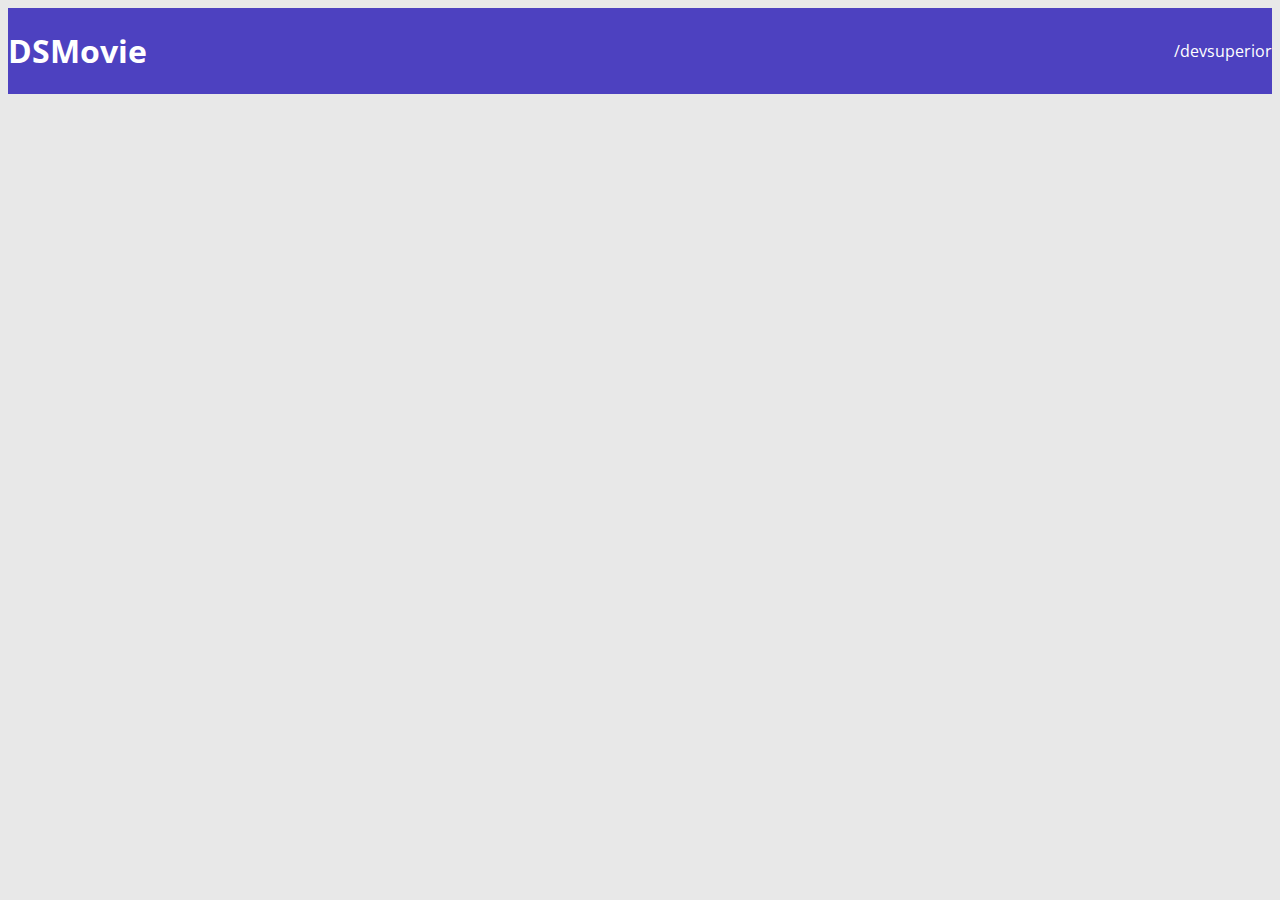
==== index.html @ a0acb222 "Barra superior PARTE 1" ====
<!DOCTYPE html>
<html lang="pt-br">
  <head>
    <meta charset="UTF-8" />
    <meta http-equiv="X-UA-Compatible" content="IE=edge" />
    <meta name="viewport" content="width=device-width, initial-scale=1.0" />
    <title>DSMovie</title>
    <link
      href="https://cdn.jsdelivr.net/npm/bootstrap@5.1.3/dist/css/bootstrap.min.css"
      rel="stylesheet"
      integrity="sha384-1BmE4kWBq78iYhFldvKuhfTAU6auU8tT94WrHftjDbrCEXSU1oBoqyl2QvZ6jIW3"
      crossorigin="anonymous"
    />
    <link rel="stylesheet" href="css/styles.css" />
  </head>
  <body>
    <header>
      <nav class="container">
        <h1>DSMovie</h1>
        <a href="https://github.com/devsuperior">/devsuperior</a>
      </nav>
    </header>
  </body>
</html>
---- css/styles.css ----
@import url('https://fonts.googleapis.com/css2?family=Open+Sans:wght@300;400;700&display=swap');

* {
  box-sizing: border-box;
  font-family: 'Open Sans', sans-serif;
}
html,
body {
  background-color: #e8e8e8;
}
header {
  background-color: #4d41c0;
  color: #fff;
}

nav {
  display: flex;
  align-items: center;
  justify-content: space-between;
}

a,
a:hover {
  text-decoration: none;
  color: unset;
}
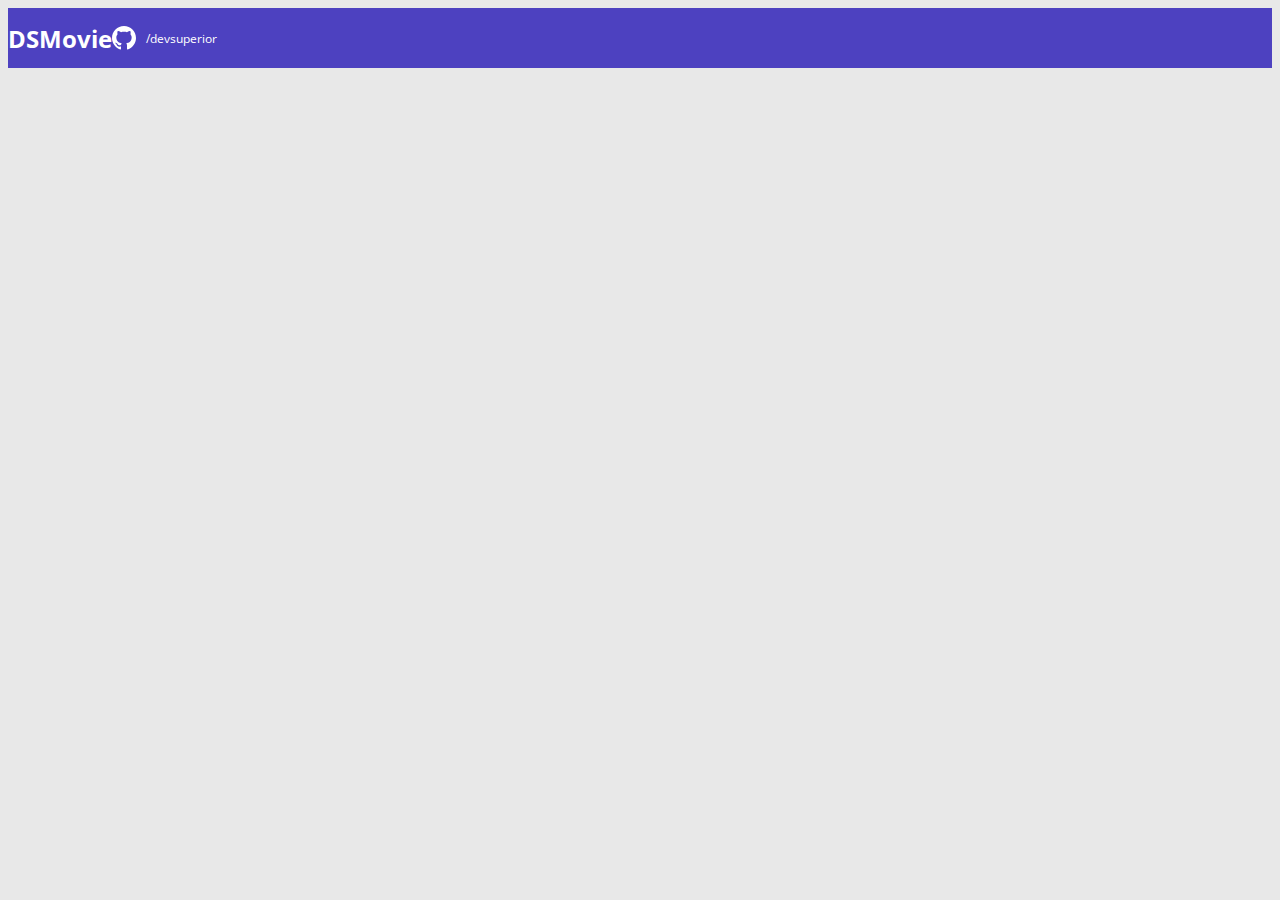
==== commit 0032eea4: "Barra superior PARTE 2" ====
--- a/index.html
+++ b/index.html
@@ -17,7 +17,10 @@
     <header>
       <nav class="container">
         <h1>DSMovie</h1>
-        <a href="https://github.com/devsuperior">/devsuperior</a>
+        <div class="dsmovie-contatct-container">
+          <img src="img/github.svg" alt="GitHub" />
+          <a href="https://github.com/devsuperior">/devsuperior</a>
+        </div>
       </nav>
     </header>
   </body>
--- a/css/styles.css
+++ b/css/styles.css
@@ -1,16 +1,34 @@
 @import url('https://fonts.googleapis.com/css2?family=Open+Sans:wght@300;400;700&display=swap');
 
+:root {
+  --bg-gray: #e8e8e8;
+  --color-primary: #4d41c0;
+  --white: #fff;
+}
 * {
   box-sizing: border-box;
   font-family: 'Open Sans', sans-serif;
 }
+
+h1,
+h2,
+h3,
+h4,
+h5,
+h6 {
+  margin: 0;
+}
+
 html,
 body {
-  background-color: #e8e8e8;
+  background-color: var(--bg-gray);
 }
 header {
-  background-color: #4d41c0;
-  color: #fff;
+  background-color: var(--color-primary);
+  color: var(--white);
+  height: 60px;
+  display: flex;
+  align-items: center;
 }
 
 nav {
@@ -19,8 +37,27 @@
   justify-content: space-between;
 }
 
+nav h1 {
+  font-size: 24px;
+  font-weight: 700;
+}
+
+nav a {
+  font-size: 12px;
+  font-weight: 400;
+}
+
 a,
 a:hover {
   text-decoration: none;
   color: unset;
 }
+
+.dsmovie-contatct-container {
+  display: flex;
+  align-items: center;
+}
+
+.dsmovie-contatct-container img {
+  margin-right: 10px;
+}
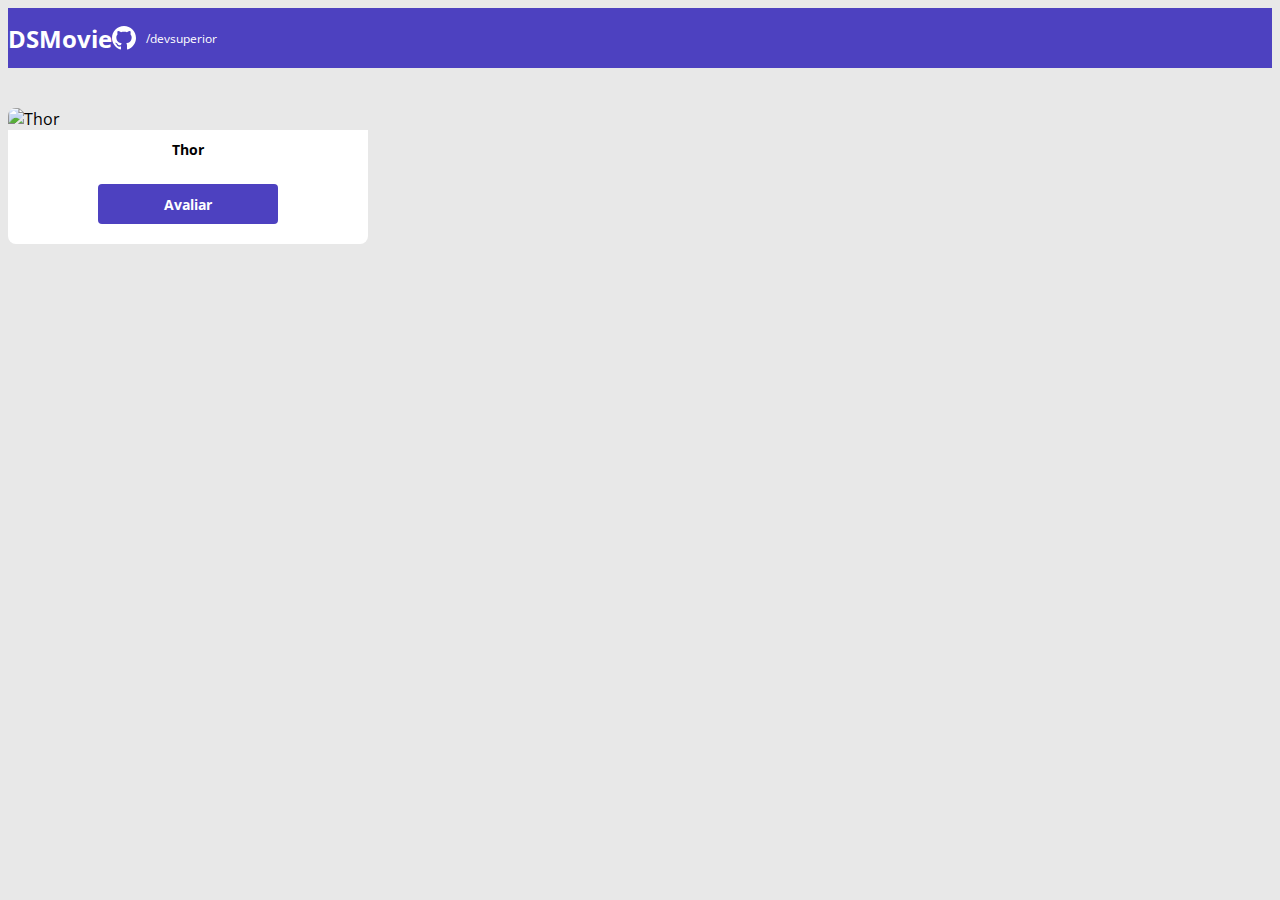
==== commit 857baf10: "Card de filme" ====
--- a/index.html
+++ b/index.html
@@ -23,5 +23,20 @@
         </div>
       </nav>
     </header>
+
+    <main>
+      <section id="dsmovie-card-list" class="container">
+        <div class="dsmovie-card">
+          <img
+            src="https://www.themoviedb.org/t/p/w220_and_h330_face/jWnbuXuzMIl3FDIs0qY9ZdDPxCl.jpg"
+            alt="Thor"
+          />
+          <div class="dsmovie-card-description">
+            <h3>Thor</h3>
+            <a class="dsmovie-btn" href="form.html">Avaliar</a>
+          </div>
+        </div>
+      </section>
+    </main>
   </body>
 </html>
--- a/css/styles.css
+++ b/css/styles.css
@@ -2,6 +2,7 @@
 
 :root {
   --bg-gray: #e8e8e8;
+  --text-gray: #4a4a4a;
   --color-primary: #4d41c0;
   --white: #fff;
 }
@@ -61,3 +62,42 @@
 .dsmovie-contatct-container img {
   margin-right: 10px;
 }
+
+#dsmovie-card-list {
+  padding: 40px 0;
+}
+.dsmovie-card {
+  width: 360px;
+}
+.dsmovie-card img {
+  width: 100%;
+  border-radius: 8px 8px 0 0;
+}
+.dsmovie-card-description {
+  background-color: var(--white);
+  padding: 10px 0 20px 0;
+  display: flex;
+  flex-direction: column;
+  align-items: center;
+  border-radius: 0 0 8px 8px;
+}
+
+.dsmovie-card-description h3 {
+  font-size: 14px;
+  font-weight: 700;
+  margin-bottom: 25px;
+}
+
+.dsmovie-btn,
+.dsmovie-btn:hover {
+  width: 180px;
+  height: 40px;
+  background-color: var(--color-primary);
+  color: var(--white);
+  font-size: 14px;
+  font-weight: 700;
+  display: flex;
+  align-items: center;
+  justify-content: center;
+  border-radius: 4px;
+}
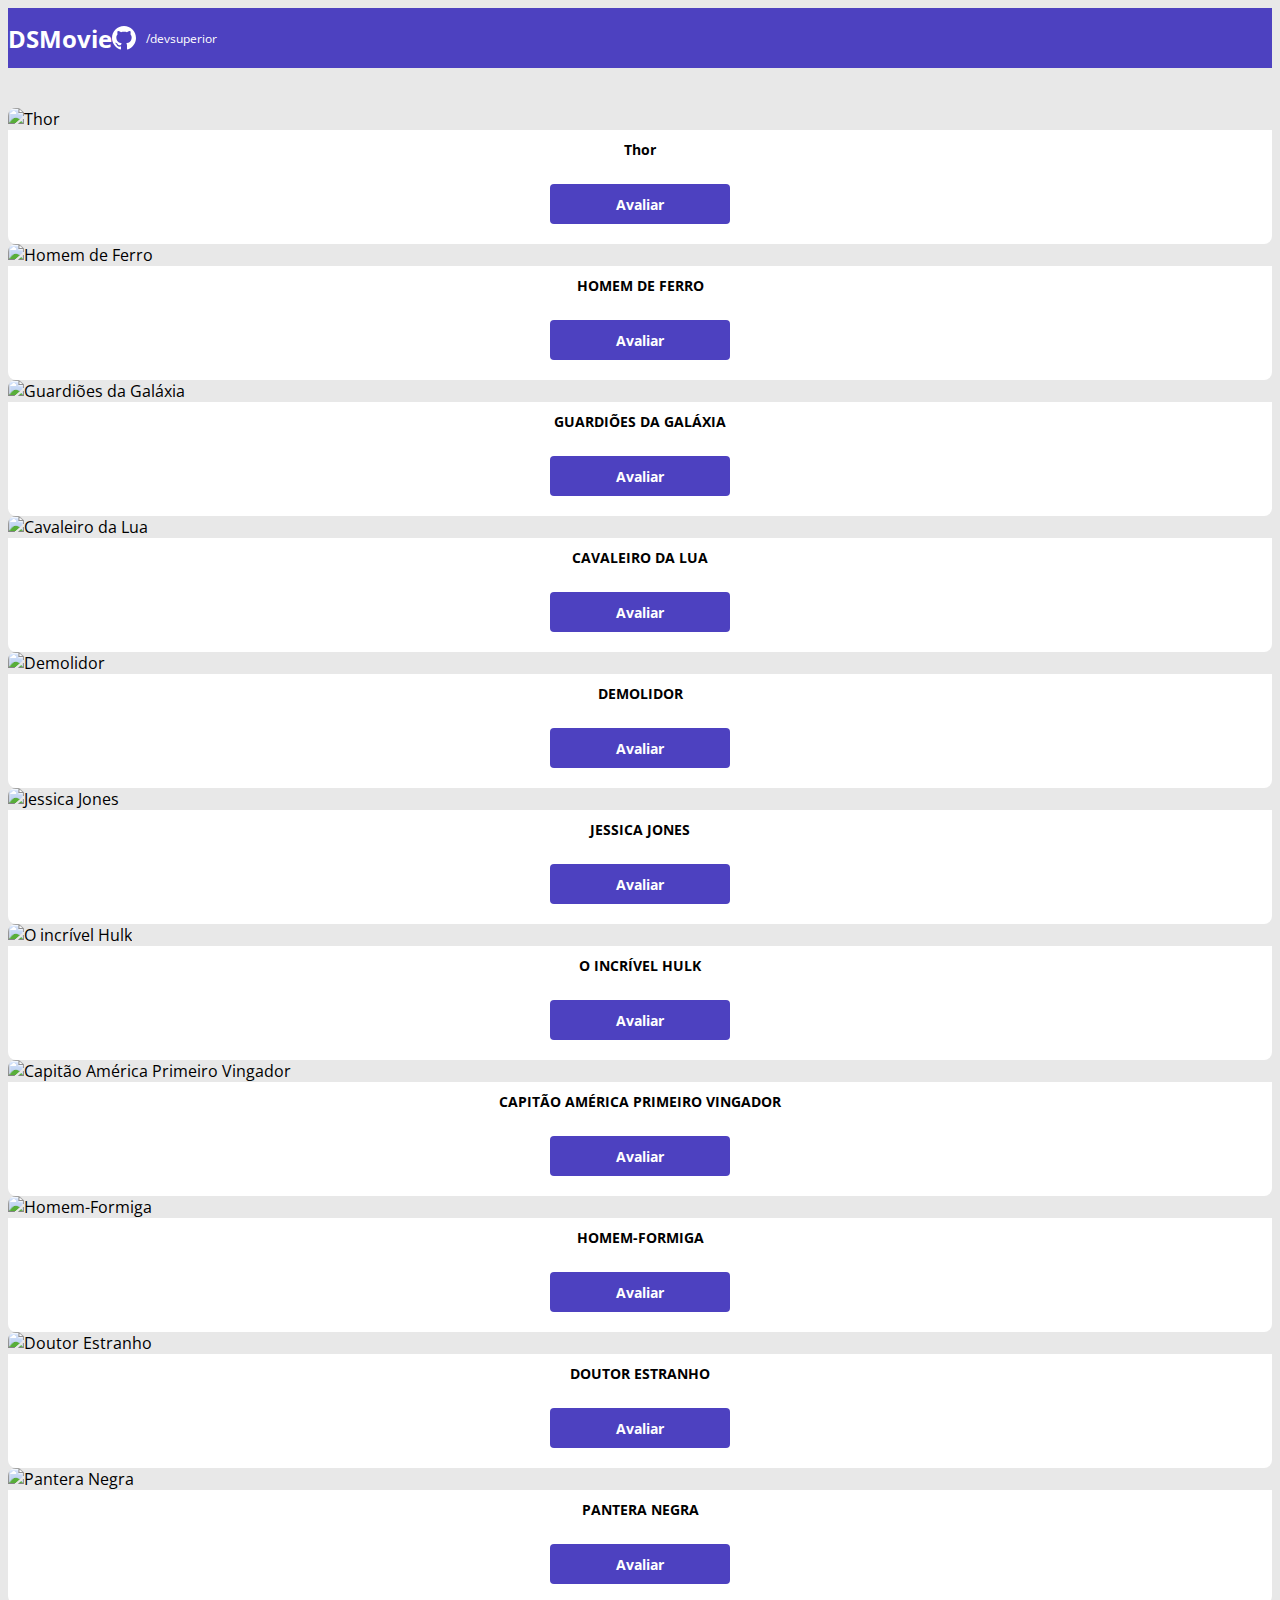
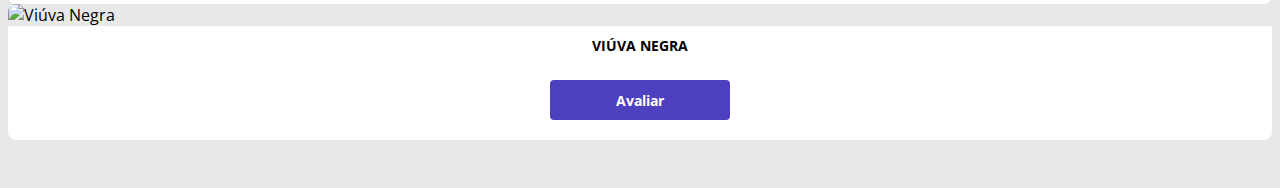
==== commit ad23fae5: "Listagem de cards" ====
--- a/index.html
+++ b/index.html
@@ -26,14 +26,150 @@
 
     <main>
       <section id="dsmovie-card-list" class="container">
-        <div class="dsmovie-card">
-          <img
-            src="https://www.themoviedb.org/t/p/w220_and_h330_face/jWnbuXuzMIl3FDIs0qY9ZdDPxCl.jpg"
-            alt="Thor"
-          />
-          <div class="dsmovie-card-description">
-            <h3>Thor</h3>
-            <a class="dsmovie-btn" href="form.html">Avaliar</a>
+        <div class="row">
+          <div class="col-sm-6 col-lg-4 col-xl-3 mb-3">
+            <div class="dsmovie-card">
+              <img
+                src="https://www.themoviedb.org/t/p/w220_and_h330_face/jWnbuXuzMIl3FDIs0qY9ZdDPxCl.jpg"
+                alt="Thor"
+              />
+              <div class="dsmovie-card-description">
+                <h3>Thor</h3>
+                <a class="dsmovie-btn" href="form.html">Avaliar</a>
+              </div>
+            </div>
+          </div>
+          <div class="col-sm-6 col-lg-4 col-xl-3 mb-3">
+            <div class="dsmovie-card">
+              <img
+                src="https://www.themoviedb.org/t/p/w220_and_h330_face/zXVULhR2af58DyU3MUIkMFVdkPq.jpg"
+                alt="Homem de Ferro"
+              />
+              <div class="dsmovie-card-description">
+                <h3>HOMEM DE FERRO</h3>
+                <a class="dsmovie-btn" href="form.html">Avaliar</a>
+              </div>
+            </div>
+          </div>
+          <div class="col-sm-6 col-lg-4 col-xl-3 mb-3">
+            <div class="dsmovie-card">
+              <img
+                src="https://www.themoviedb.org/t/p/w220_and_h330_face/sUGYYLTtE4k5T1DBki033J6qAwY.jpg"
+                alt="Guardiões da Galáxia"
+              />
+              <div class="dsmovie-card-description">
+                <h3>GUARDIÕES DA GALÁXIA</h3>
+                <a class="dsmovie-btn" href="form.html">Avaliar</a>
+              </div>
+            </div>
+          </div>
+          <div class="col-sm-6 col-lg-4 col-xl-3 mb-3">
+            <div class="dsmovie-card">
+              <img
+                src="https://www.themoviedb.org/t/p/w220_and_h330_face/tkc7AVyUoG9VEeDvukN0TVqa24C.jpg"
+                alt="Cavaleiro da Lua"
+              />
+              <div class="dsmovie-card-description">
+                <h3>CAVALEIRO DA LUA</h3>
+                <a class="dsmovie-btn" href="form.html">Avaliar</a>
+              </div>
+            </div>
+          </div>
+          <div class="col-sm-6 col-lg-4 col-xl-3 mb-3">
+            <div class="dsmovie-card">
+              <img
+                src="https://www.themoviedb.org/t/p/w220_and_h330_face/tt37OtTjsrCokPnHx0gqamOYhPo.jpg"
+                alt="Demolidor"
+              />
+              <div class="dsmovie-card-description">
+                <h3>DEMOLIDOR</h3>
+                <a class="dsmovie-btn" href="form.html">Avaliar</a>
+              </div>
+            </div>
+          </div>
+          <div class="col-sm-6 col-lg-4 col-xl-3 mb-3">
+            <div class="dsmovie-card">
+              <img
+                src="https://www.themoviedb.org/t/p/w220_and_h330_face/h7pPScuwv81uXyQ6NwxCmM5AsrD.jpg"
+                alt="Jessica Jones"
+              />
+              <div class="dsmovie-card-description">
+                <h3>JESSICA JONES</h3>
+                <a class="dsmovie-btn" href="form.html">Avaliar</a>
+              </div>
+            </div>
+          </div>
+          <div class="col-sm-6 col-lg-4 col-xl-3 mb-3">
+            <div class="dsmovie-card">
+              <img
+                src="https://www.themoviedb.org/t/p/w220_and_h330_face/h2vB6OlhTA1jAazDXrr7PEgFPnV.jpg"
+                alt="O incrível Hulk"
+              />
+              <div class="dsmovie-card-description">
+                <h3>O INCRÍVEL HULK</h3>
+                <a class="dsmovie-btn" href="form.html">Avaliar</a>
+              </div>
+            </div>
+          </div>
+          <div class="col-sm-6 col-lg-4 col-xl-3 mb-3">
+            <div class="dsmovie-card">
+              <img
+                src="https://www.themoviedb.org/t/p/w220_and_h330_face/p5PRiprJJ7mP5wwNyarHZWgPInD.jpg"
+                alt="Capitão América Primeiro Vingador"
+              />
+              <div class="dsmovie-card-description">
+                <h3>CAPITÃO AMÉRICA PRIMEIRO VINGADOR</h3>
+                <a class="dsmovie-btn" href="form.html">Avaliar</a>
+              </div>
+            </div>
+          </div>
+          <div class="col-sm-6 col-lg-4 col-xl-3 mb-3">
+            <div class="dsmovie-card">
+              <img
+                src="https://www.themoviedb.org/t/p/w220_and_h330_face/yiLqv1gwBENjbqTAdPxW4LhX6aA.jpg"
+                alt="Homem-Formiga"
+              />
+              <div class="dsmovie-card-description">
+                <h3>HOMEM-FORMIGA</h3>
+                <a class="dsmovie-btn" href="form.html">Avaliar</a>
+              </div>
+            </div>
+          </div>
+          <div class="col-sm-6 col-lg-4 col-xl-3 mb-3">
+            <div class="dsmovie-card">
+              <img
+                src="https://www.themoviedb.org/t/p/w220_and_h330_face/oW4odCdgmYHgKt6AVOqUasrMVjC.jpg"
+                alt="Doutor Estranho"
+              />
+              <div class="dsmovie-card-description">
+                <h3>DOUTOR ESTRANHO</h3>
+                <a class="dsmovie-btn" href="form.html">Avaliar</a>
+              </div>
+            </div>
+          </div>
+          <div class="col-sm-6 col-lg-4 col-xl-3 mb-3">
+            <div class="dsmovie-card">
+              <img
+                src="https://www.themoviedb.org/t/p/w220_and_h330_face/tCcWM9jjFOKvHUzPSHtEm6iAE8m.jpg"
+                alt="Pantera Negra"
+              />
+              <div class="dsmovie-card-description">
+                <h3>PANTERA NEGRA</h3>
+                <a class="dsmovie-btn" href="form.html">Avaliar</a>
+              </div>
+            </div>
+          </div>
+          <div class="col-sm-6 col-lg-4 col-xl-3 mb-3">
+            <div class="dsmovie-card">
+              <img
+                src="https://www.themoviedb.org/t/p/original/38SVfXq1O45HKQ2RFUPvECz8Pse.jpg"
+                alt="Viúva Negra"
+              />
+              <div class="dsmovie-card-description">
+                <h3>VIÚVA NEGRA</h3>
+                <a class="dsmovie-btn" href="form.html">Avaliar</a>
+              </div>
+            </div>
           </div>
         </div>
       </section>
--- a/css/styles.css
+++ b/css/styles.css
@@ -67,7 +67,7 @@
   padding: 40px 0;
 }
 .dsmovie-card {
-  width: 360px;
+  width: 100%;
 }
 .dsmovie-card img {
   width: 100%;
@@ -75,17 +75,20 @@
 }
 .dsmovie-card-description {
   background-color: var(--white);
-  padding: 10px 0 20px 0;
+  padding: 10px 20px 20px 20px;
   display: flex;
   flex-direction: column;
   align-items: center;
+  justify-content: space-between;
   border-radius: 0 0 8px 8px;
+  max-height: 150px;
 }
 
 .dsmovie-card-description h3 {
   font-size: 14px;
   font-weight: 700;
   margin-bottom: 25px;
+  text-align: center;
 }
 
 .dsmovie-btn,
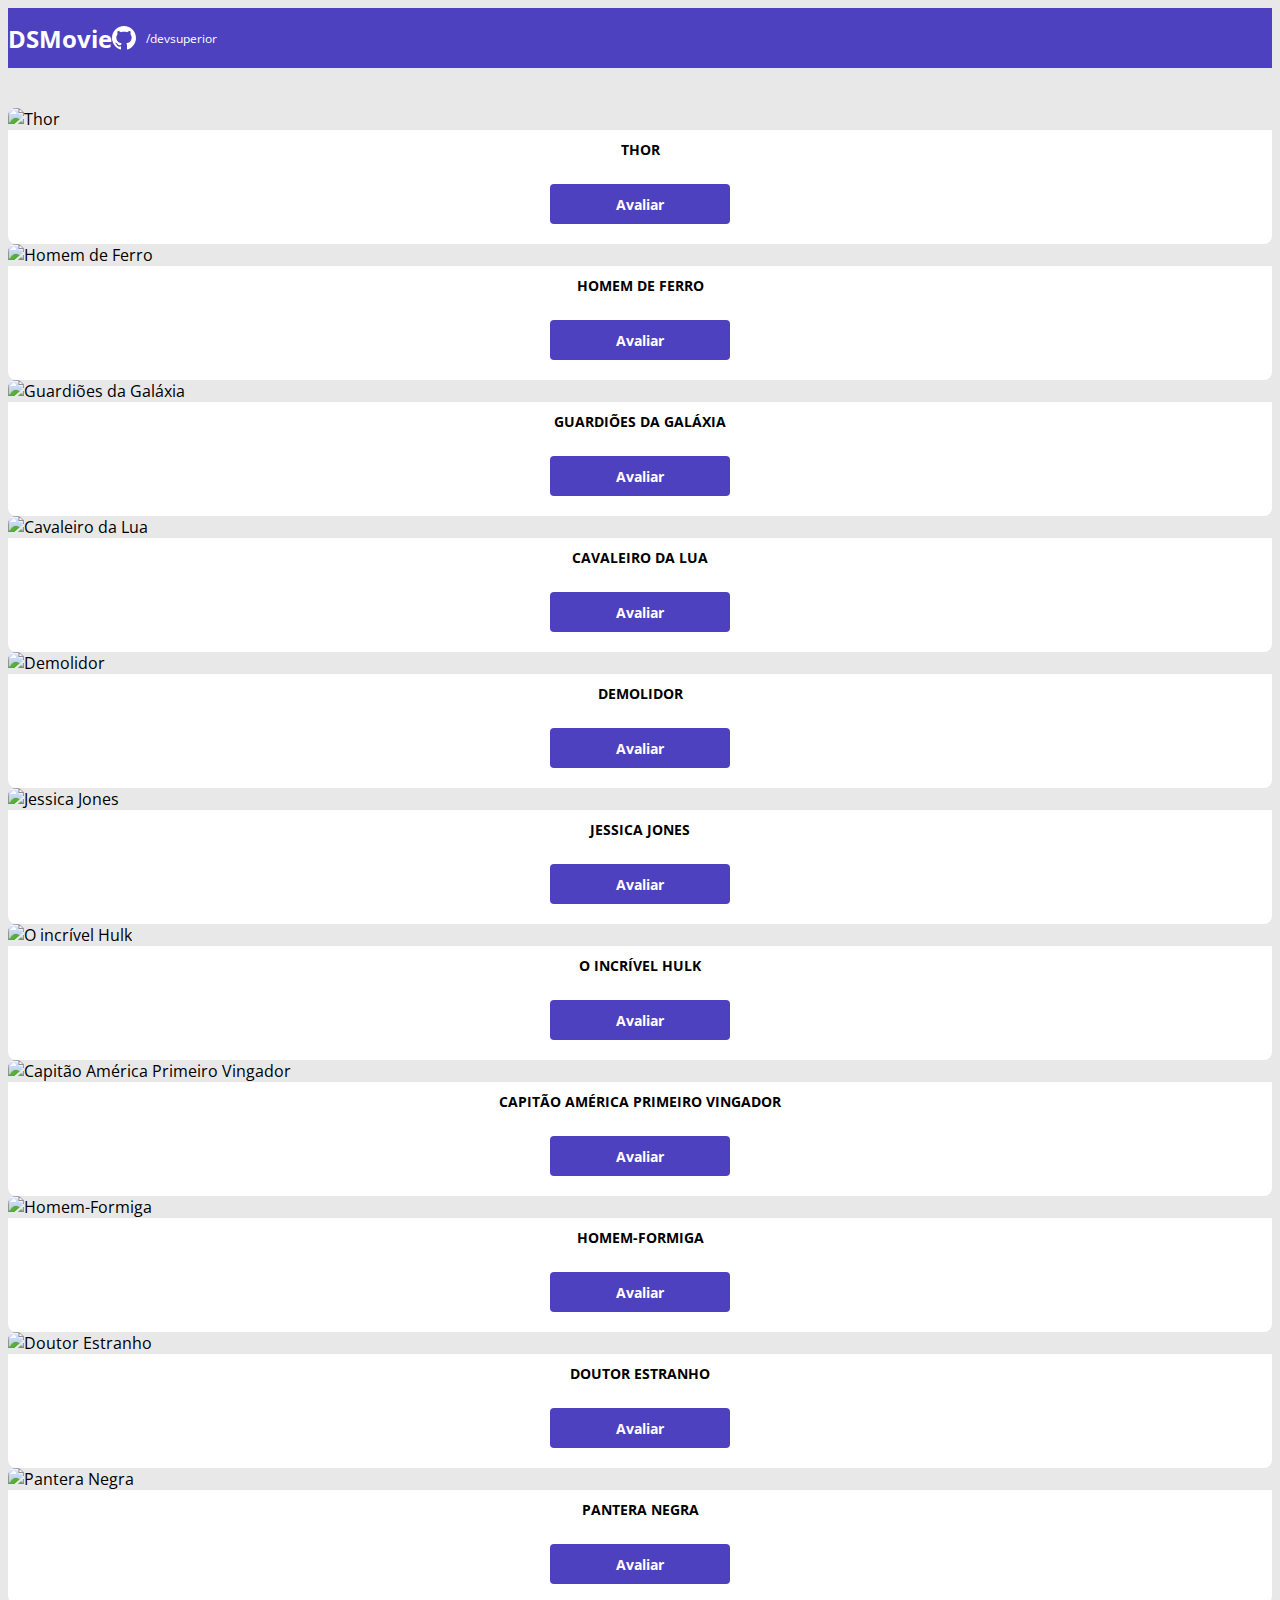
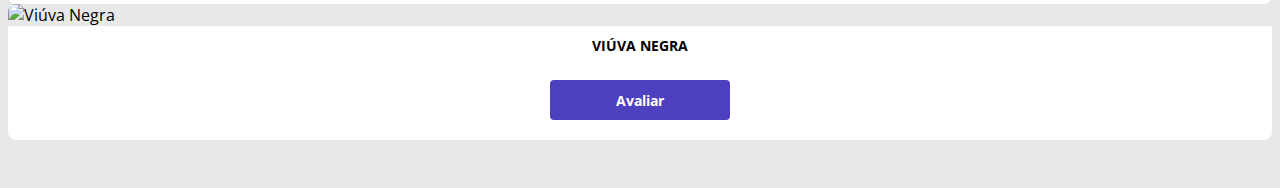
==== commit 628d0430: "Formulário PARTE 1" ====
--- a/index.html
+++ b/index.html
@@ -34,7 +34,7 @@
                 alt="Thor"
               />
               <div class="dsmovie-card-description">
-                <h3>Thor</h3>
+                <h3>THOR</h3>
                 <a class="dsmovie-btn" href="form.html">Avaliar</a>
               </div>
             </div>
--- a/css/styles.css
+++ b/css/styles.css
@@ -104,3 +104,8 @@
   justify-content: center;
   border-radius: 4px;
 }
+
+.dsmovie-form-container {
+  padding: 40px 0;
+  max-width: 480px;
+}
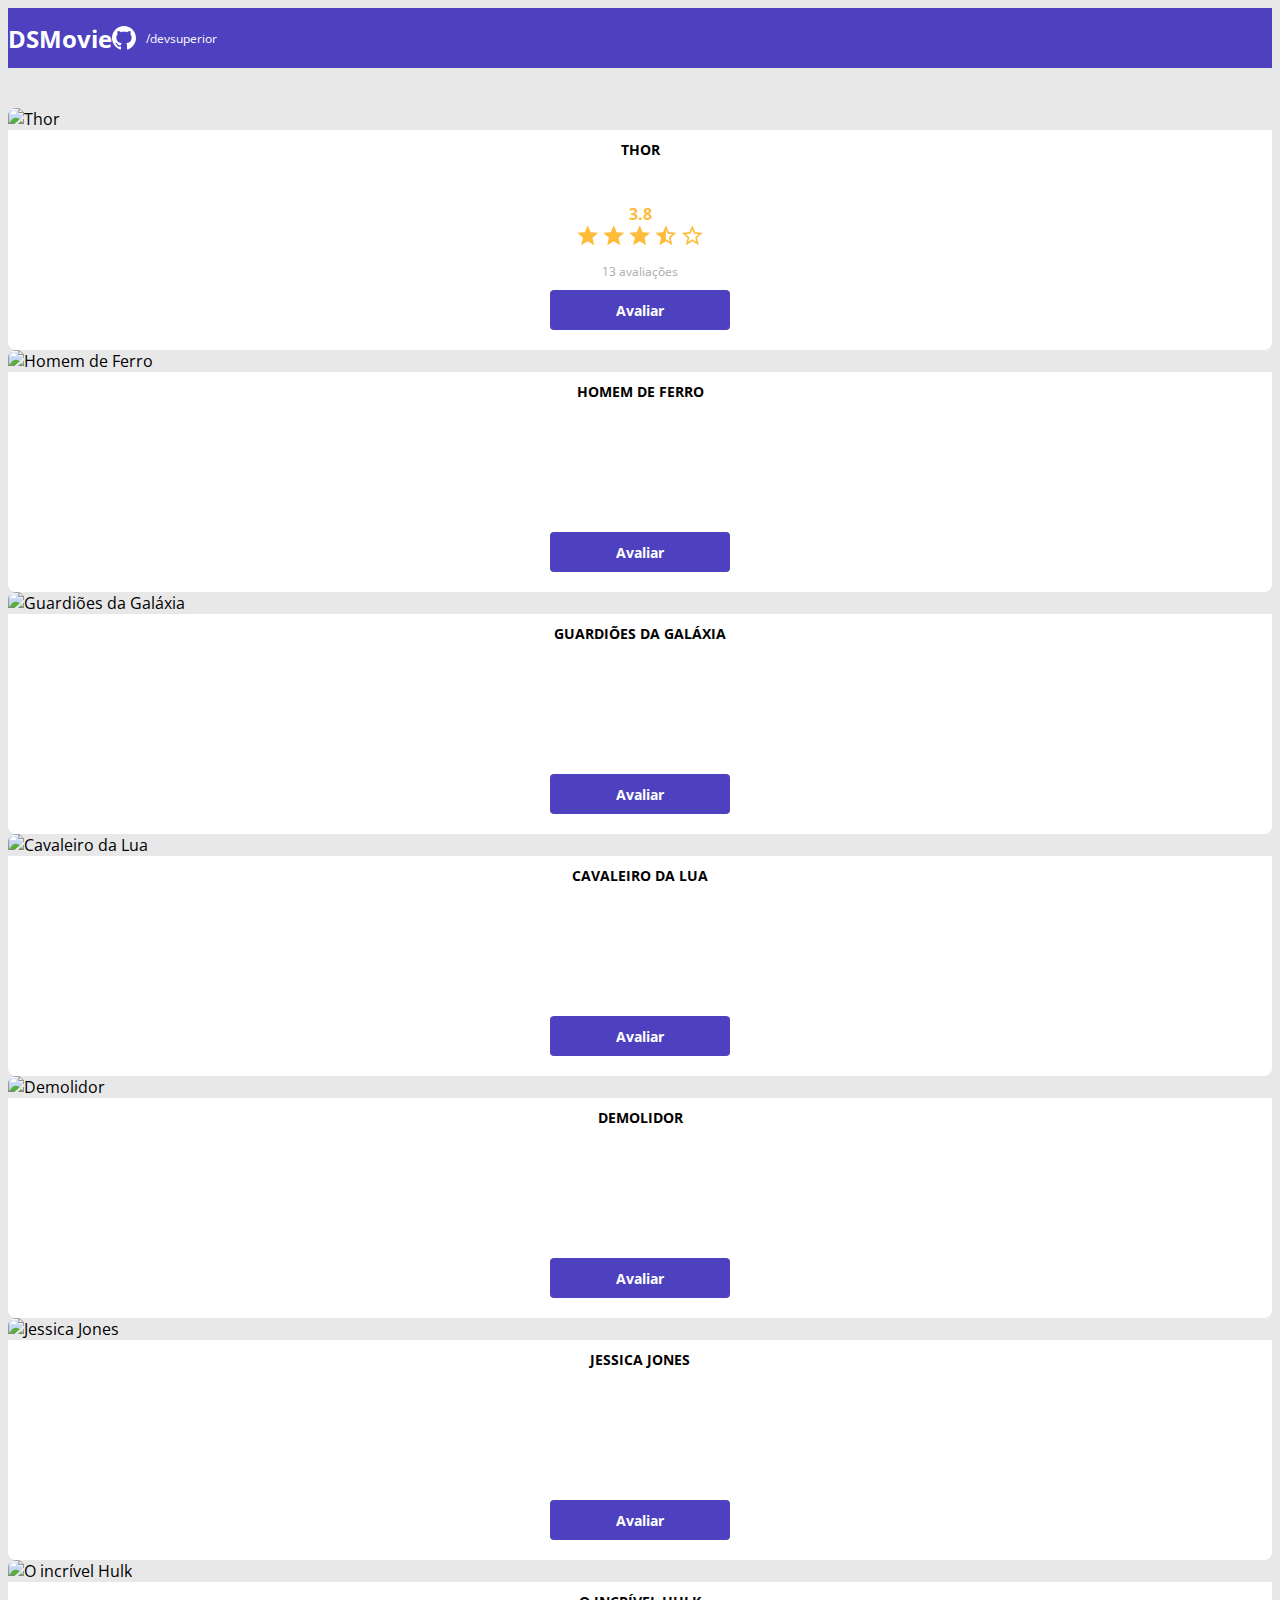
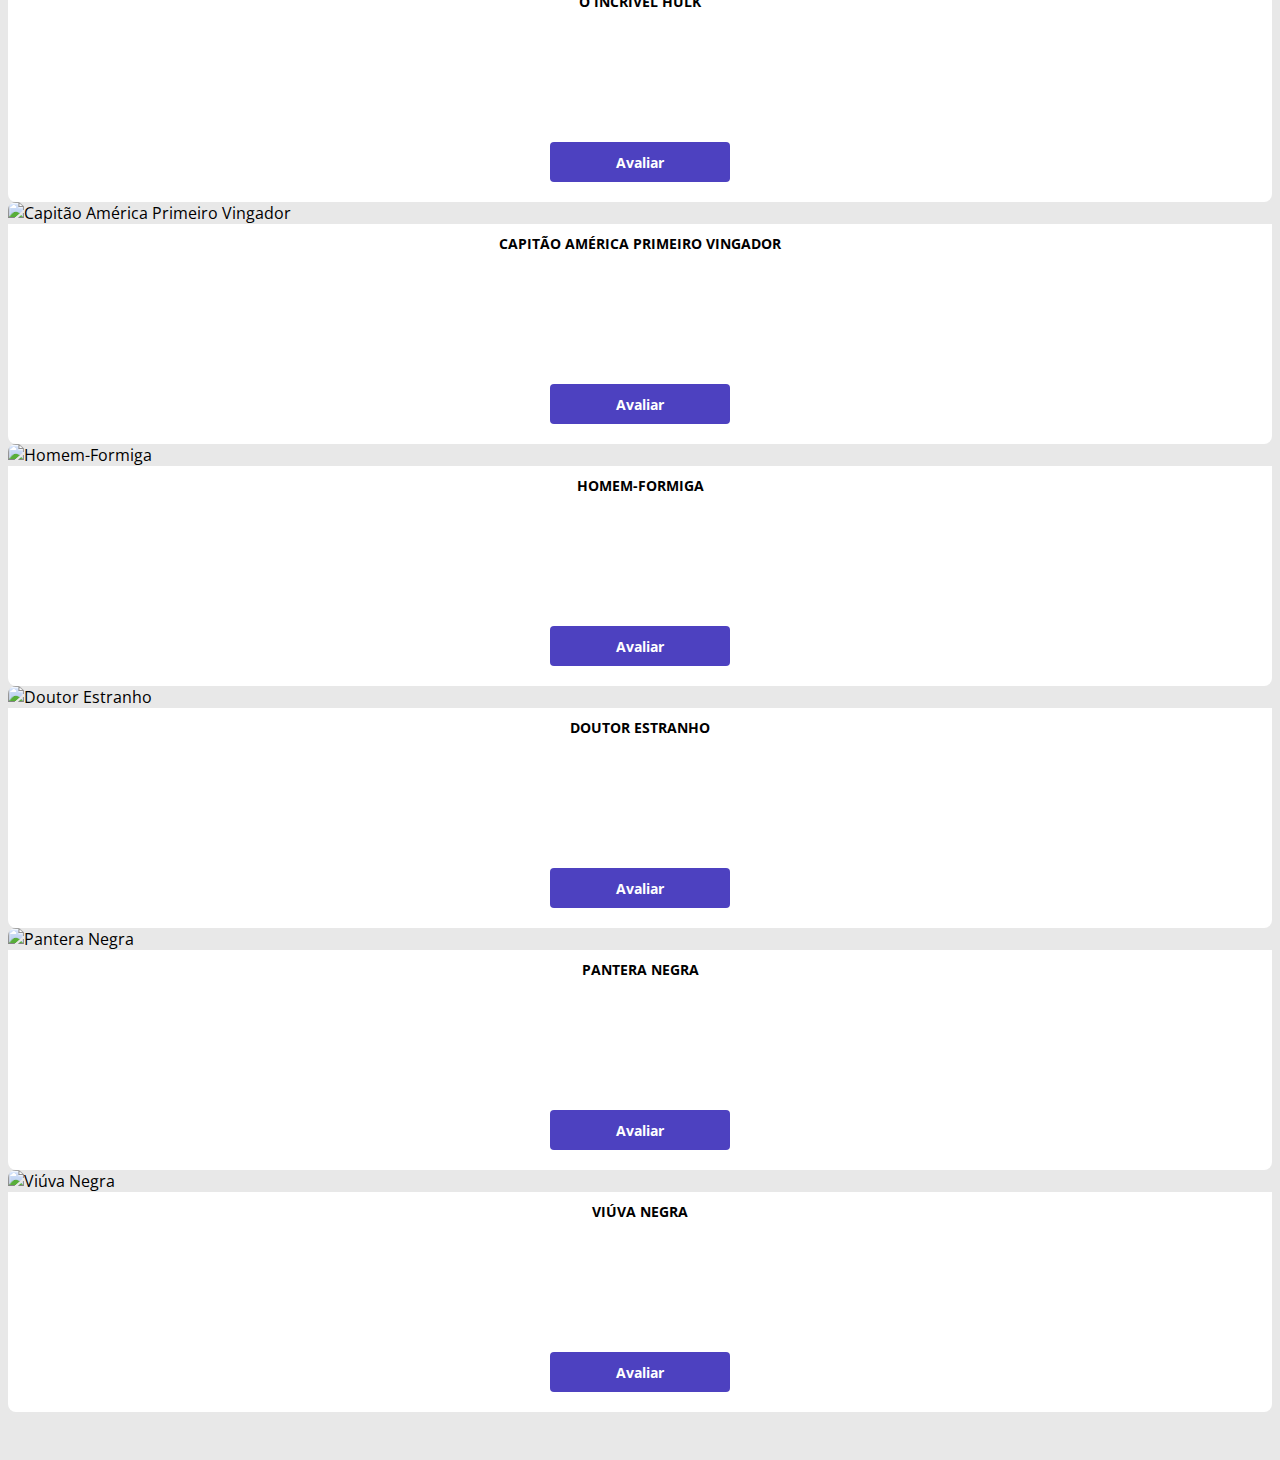
==== commit f61e8917: "Avaliação com estrelas" ====
--- a/index.html
+++ b/index.html
@@ -35,7 +35,19 @@
               />
               <div class="dsmovie-card-description">
                 <h3>THOR</h3>
-                <a class="dsmovie-btn" href="form.html">Avaliar</a>
+
+                <div class="dsmovie-card-description-bottom">
+                  <h4>3.8</h4>
+                  <div>
+                    <img src="img/star-full.svg" alt="star" />
+                    <img src="img/star-full.svg" alt="star" />
+                    <img src="img/star-full.svg" alt="star" />
+                    <img src="img/star-half.svg" alt="star" />
+                    <img src="img/star-empty.svg" alt="star" />
+                  </div>
+                  <p>13 avaliações</p>
+                  <a class="dsmovie-btn" href="form.html">Avaliar</a>
+                </div>
               </div>
             </div>
           </div>
--- a/css/styles.css
+++ b/css/styles.css
@@ -5,6 +5,8 @@
   --text-gray: #4a4a4a;
   --color-primary: #4d41c0;
   --white: #fff;
+  --text-light-gray: #aaaaaa;
+  --star-yellow: #ffbb3a;
 }
 * {
   box-sizing: border-box;
@@ -81,7 +83,7 @@
   align-items: center;
   justify-content: space-between;
   border-radius: 0 0 8px 8px;
-  max-height: 150px;
+  height: 220px;
 }
 
 .dsmovie-card-description h3 {
@@ -103,9 +105,67 @@
   align-items: center;
   justify-content: center;
   border-radius: 4px;
+  border: 0;
 }
 
 .dsmovie-form-container {
   padding: 40px 0;
   max-width: 480px;
 }
+
+.dsmovie-form-description {
+  background-color: var(--white);
+  padding: 20px;
+  display: flex;
+  flex-direction: column;
+  align-items: center;
+  border-radius: 0 0 8px 8px;
+}
+
+.dsmovie-form {
+  width: 100%;
+}
+
+.dsmovie-card-description-bottom {
+  display: flex;
+  flex-direction: column;
+  align-items: center;
+}
+
+.dsmovie-card-description-bottom h4 {
+  font-size: 16px;
+  font-weight: 700;
+  color: var(--star-yellow);
+}
+.dsmovie-card-description-bottom img {
+  width: 22px;
+}
+
+.dsmovie-card-description-bottom p {
+  font-size: 12px;
+  font-weight: 400;
+  color: var(--text-light-gray);
+  margin-bottom: 10px;
+}
+.dsmovie-form-description h3 {
+  font-size: 13px;
+  font-weight: 700;
+  margin-bottom: 20px;
+}
+
+.dsmovie-form-group {
+  margin-bottom: 20px;
+}
+
+.dsmovie-form-group label {
+  font-size: 12px;
+  color: var(--text-light-gray);
+}
+
+.dsmovie-form-btn-container {
+  height: 100px;
+  display: flex;
+  flex-direction: column;
+  align-items: center;
+  justify-content: space-between;
+}
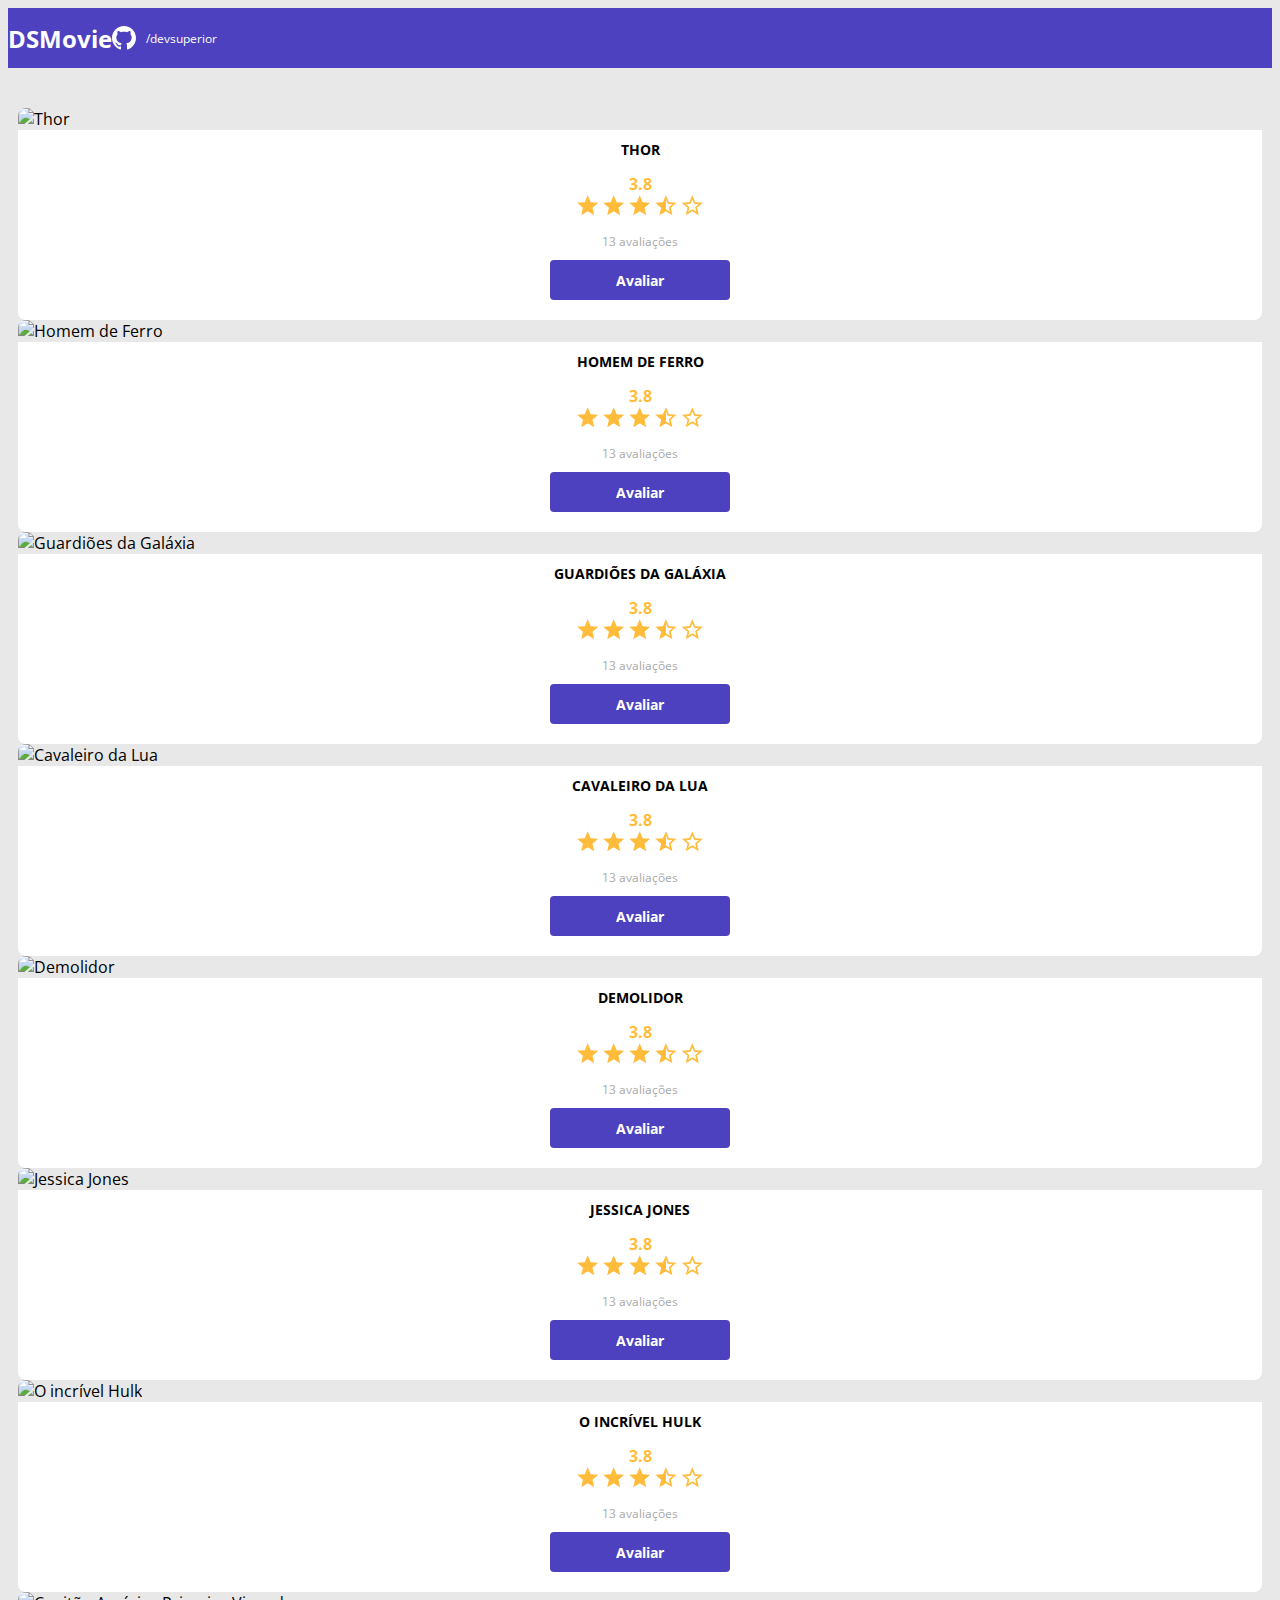
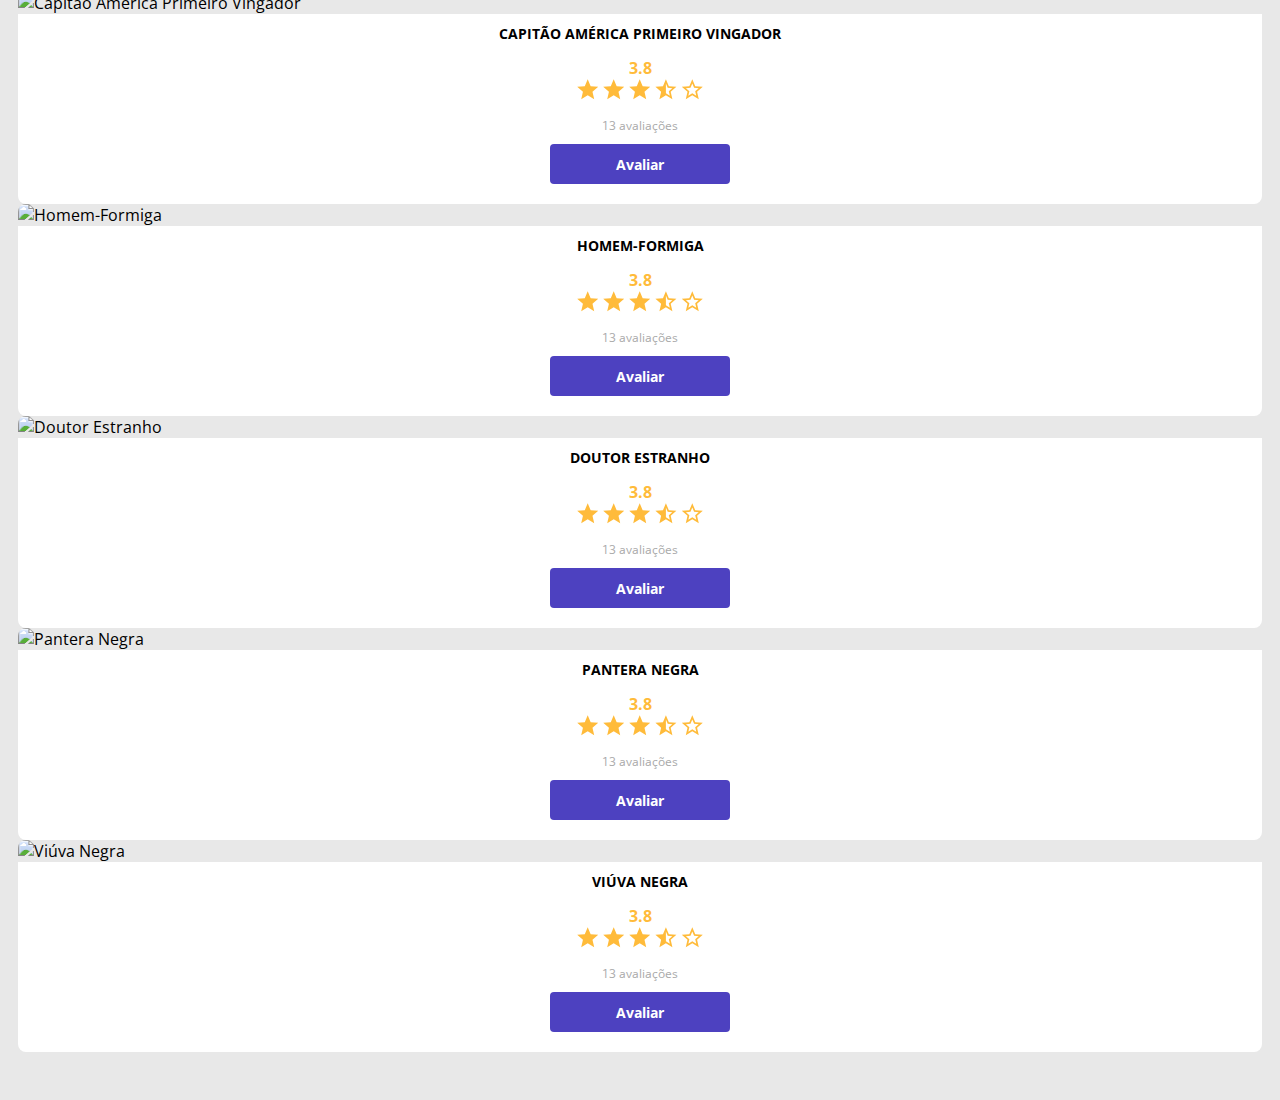
==== commit 1594f756: "Polimento da listagem" ====
--- a/index.html
+++ b/index.html
@@ -59,7 +59,18 @@
               />
               <div class="dsmovie-card-description">
                 <h3>HOMEM DE FERRO</h3>
-                <a class="dsmovie-btn" href="form.html">Avaliar</a>
+                <div class="dsmovie-card-description-bottom">
+                  <h4>3.8</h4>
+                  <div>
+                    <img src="img/star-full.svg" alt="star" />
+                    <img src="img/star-full.svg" alt="star" />
+                    <img src="img/star-full.svg" alt="star" />
+                    <img src="img/star-half.svg" alt="star" />
+                    <img src="img/star-empty.svg" alt="star" />
+                  </div>
+                  <p>13 avaliações</p>
+                  <a class="dsmovie-btn" href="form.html">Avaliar</a>
+                </div>
               </div>
             </div>
           </div>
@@ -71,7 +82,18 @@
               />
               <div class="dsmovie-card-description">
                 <h3>GUARDIÕES DA GALÁXIA</h3>
-                <a class="dsmovie-btn" href="form.html">Avaliar</a>
+                <div class="dsmovie-card-description-bottom">
+                  <h4>3.8</h4>
+                  <div>
+                    <img src="img/star-full.svg" alt="star" />
+                    <img src="img/star-full.svg" alt="star" />
+                    <img src="img/star-full.svg" alt="star" />
+                    <img src="img/star-half.svg" alt="star" />
+                    <img src="img/star-empty.svg" alt="star" />
+                  </div>
+                  <p>13 avaliações</p>
+                  <a class="dsmovie-btn" href="form.html">Avaliar</a>
+                </div>
               </div>
             </div>
           </div>
@@ -83,7 +105,18 @@
               />
               <div class="dsmovie-card-description">
                 <h3>CAVALEIRO DA LUA</h3>
-                <a class="dsmovie-btn" href="form.html">Avaliar</a>
+                <div class="dsmovie-card-description-bottom">
+                  <h4>3.8</h4>
+                  <div>
+                    <img src="img/star-full.svg" alt="star" />
+                    <img src="img/star-full.svg" alt="star" />
+                    <img src="img/star-full.svg" alt="star" />
+                    <img src="img/star-half.svg" alt="star" />
+                    <img src="img/star-empty.svg" alt="star" />
+                  </div>
+                  <p>13 avaliações</p>
+                  <a class="dsmovie-btn" href="form.html">Avaliar</a>
+                </div>
               </div>
             </div>
           </div>
@@ -95,7 +128,18 @@
               />
               <div class="dsmovie-card-description">
                 <h3>DEMOLIDOR</h3>
-                <a class="dsmovie-btn" href="form.html">Avaliar</a>
+                <div class="dsmovie-card-description-bottom">
+                  <h4>3.8</h4>
+                  <div>
+                    <img src="img/star-full.svg" alt="star" />
+                    <img src="img/star-full.svg" alt="star" />
+                    <img src="img/star-full.svg" alt="star" />
+                    <img src="img/star-half.svg" alt="star" />
+                    <img src="img/star-empty.svg" alt="star" />
+                  </div>
+                  <p>13 avaliações</p>
+                  <a class="dsmovie-btn" href="form.html">Avaliar</a>
+                </div>
               </div>
             </div>
           </div>
@@ -107,7 +151,18 @@
               />
               <div class="dsmovie-card-description">
                 <h3>JESSICA JONES</h3>
-                <a class="dsmovie-btn" href="form.html">Avaliar</a>
+                <div class="dsmovie-card-description-bottom">
+                  <h4>3.8</h4>
+                  <div>
+                    <img src="img/star-full.svg" alt="star" />
+                    <img src="img/star-full.svg" alt="star" />
+                    <img src="img/star-full.svg" alt="star" />
+                    <img src="img/star-half.svg" alt="star" />
+                    <img src="img/star-empty.svg" alt="star" />
+                  </div>
+                  <p>13 avaliações</p>
+                  <a class="dsmovie-btn" href="form.html">Avaliar</a>
+                </div>
               </div>
             </div>
           </div>
@@ -119,7 +174,18 @@
               />
               <div class="dsmovie-card-description">
                 <h3>O INCRÍVEL HULK</h3>
-                <a class="dsmovie-btn" href="form.html">Avaliar</a>
+                <div class="dsmovie-card-description-bottom">
+                  <h4>3.8</h4>
+                  <div>
+                    <img src="img/star-full.svg" alt="star" />
+                    <img src="img/star-full.svg" alt="star" />
+                    <img src="img/star-full.svg" alt="star" />
+                    <img src="img/star-half.svg" alt="star" />
+                    <img src="img/star-empty.svg" alt="star" />
+                  </div>
+                  <p>13 avaliações</p>
+                  <a class="dsmovie-btn" href="form.html">Avaliar</a>
+                </div>
               </div>
             </div>
           </div>
@@ -131,7 +197,18 @@
               />
               <div class="dsmovie-card-description">
                 <h3>CAPITÃO AMÉRICA PRIMEIRO VINGADOR</h3>
-                <a class="dsmovie-btn" href="form.html">Avaliar</a>
+                <div class="dsmovie-card-description-bottom">
+                  <h4>3.8</h4>
+                  <div>
+                    <img src="img/star-full.svg" alt="star" />
+                    <img src="img/star-full.svg" alt="star" />
+                    <img src="img/star-full.svg" alt="star" />
+                    <img src="img/star-half.svg" alt="star" />
+                    <img src="img/star-empty.svg" alt="star" />
+                  </div>
+                  <p>13 avaliações</p>
+                  <a class="dsmovie-btn" href="form.html">Avaliar</a>
+                </div>
               </div>
             </div>
           </div>
@@ -143,7 +220,18 @@
               />
               <div class="dsmovie-card-description">
                 <h3>HOMEM-FORMIGA</h3>
-                <a class="dsmovie-btn" href="form.html">Avaliar</a>
+                <div class="dsmovie-card-description-bottom">
+                  <h4>3.8</h4>
+                  <div>
+                    <img src="img/star-full.svg" alt="star" />
+                    <img src="img/star-full.svg" alt="star" />
+                    <img src="img/star-full.svg" alt="star" />
+                    <img src="img/star-half.svg" alt="star" />
+                    <img src="img/star-empty.svg" alt="star" />
+                  </div>
+                  <p>13 avaliações</p>
+                  <a class="dsmovie-btn" href="form.html">Avaliar</a>
+                </div>
               </div>
             </div>
           </div>
@@ -155,7 +243,18 @@
               />
               <div class="dsmovie-card-description">
                 <h3>DOUTOR ESTRANHO</h3>
-                <a class="dsmovie-btn" href="form.html">Avaliar</a>
+                <div class="dsmovie-card-description-bottom">
+                  <h4>3.8</h4>
+                  <div>
+                    <img src="img/star-full.svg" alt="star" />
+                    <img src="img/star-full.svg" alt="star" />
+                    <img src="img/star-full.svg" alt="star" />
+                    <img src="img/star-half.svg" alt="star" />
+                    <img src="img/star-empty.svg" alt="star" />
+                  </div>
+                  <p>13 avaliações</p>
+                  <a class="dsmovie-btn" href="form.html">Avaliar</a>
+                </div>
               </div>
             </div>
           </div>
@@ -167,7 +266,18 @@
               />
               <div class="dsmovie-card-description">
                 <h3>PANTERA NEGRA</h3>
-                <a class="dsmovie-btn" href="form.html">Avaliar</a>
+                <div class="dsmovie-card-description-bottom">
+                  <h4>3.8</h4>
+                  <div>
+                    <img src="img/star-full.svg" alt="star" />
+                    <img src="img/star-full.svg" alt="star" />
+                    <img src="img/star-full.svg" alt="star" />
+                    <img src="img/star-half.svg" alt="star" />
+                    <img src="img/star-empty.svg" alt="star" />
+                  </div>
+                  <p>13 avaliações</p>
+                  <a class="dsmovie-btn" href="form.html">Avaliar</a>
+                </div>
               </div>
             </div>
           </div>
@@ -179,7 +289,18 @@
               />
               <div class="dsmovie-card-description">
                 <h3>VIÚVA NEGRA</h3>
-                <a class="dsmovie-btn" href="form.html">Avaliar</a>
+                <div class="dsmovie-card-description-bottom">
+                  <h4>3.8</h4>
+                  <div>
+                    <img src="img/star-full.svg" alt="star" />
+                    <img src="img/star-full.svg" alt="star" />
+                    <img src="img/star-full.svg" alt="star" />
+                    <img src="img/star-half.svg" alt="star" />
+                    <img src="img/star-empty.svg" alt="star" />
+                  </div>
+                  <p>13 avaliações</p>
+                  <a class="dsmovie-btn" href="form.html">Avaliar</a>
+                </div>
               </div>
             </div>
           </div>
--- a/css/styles.css
+++ b/css/styles.css
@@ -66,7 +66,7 @@
 }
 
 #dsmovie-card-list {
-  padding: 40px 0;
+  padding: 40px 10px;
 }
 .dsmovie-card {
   width: 100%;
@@ -83,13 +83,13 @@
   align-items: center;
   justify-content: space-between;
   border-radius: 0 0 8px 8px;
-  height: 220px;
+  height: 190px;
 }
 
 .dsmovie-card-description h3 {
   font-size: 14px;
   font-weight: 700;
-  margin-bottom: 25px;
+  margin-bottom: 10px;
   text-align: center;
 }
 
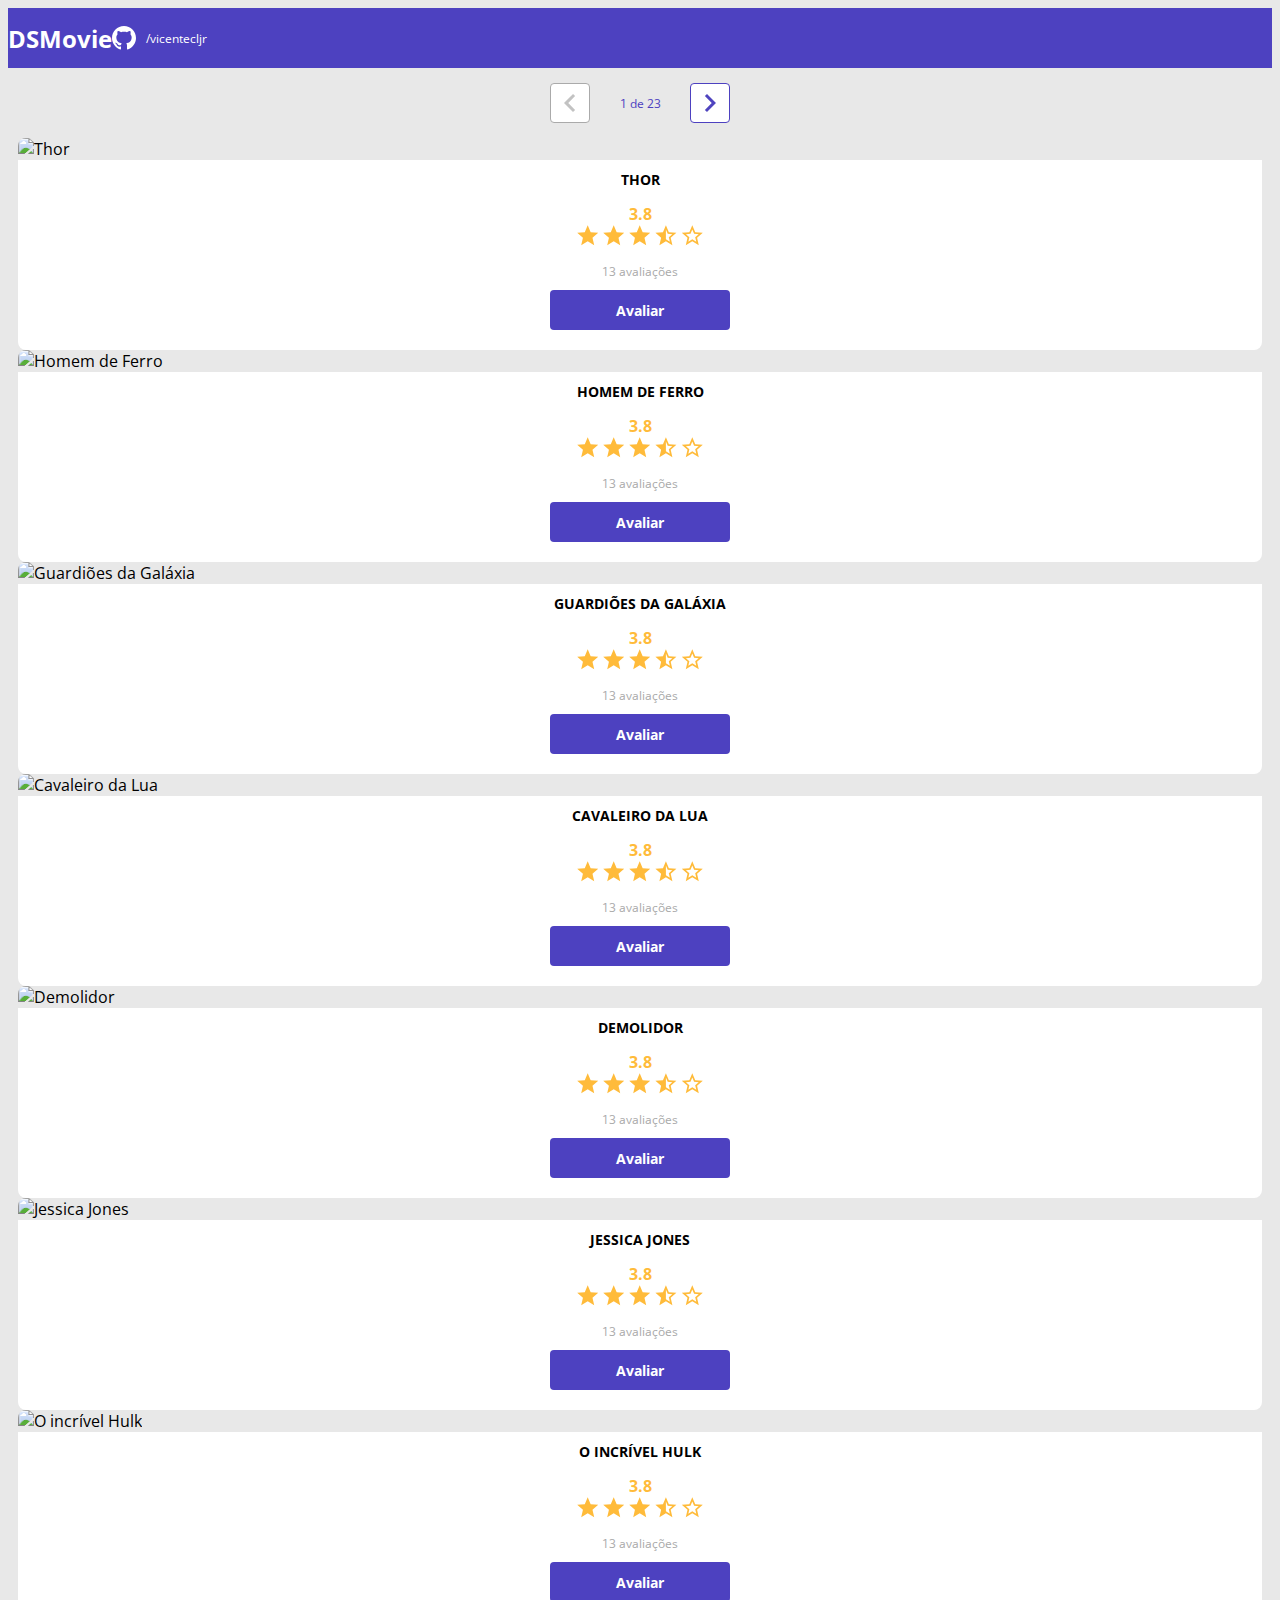
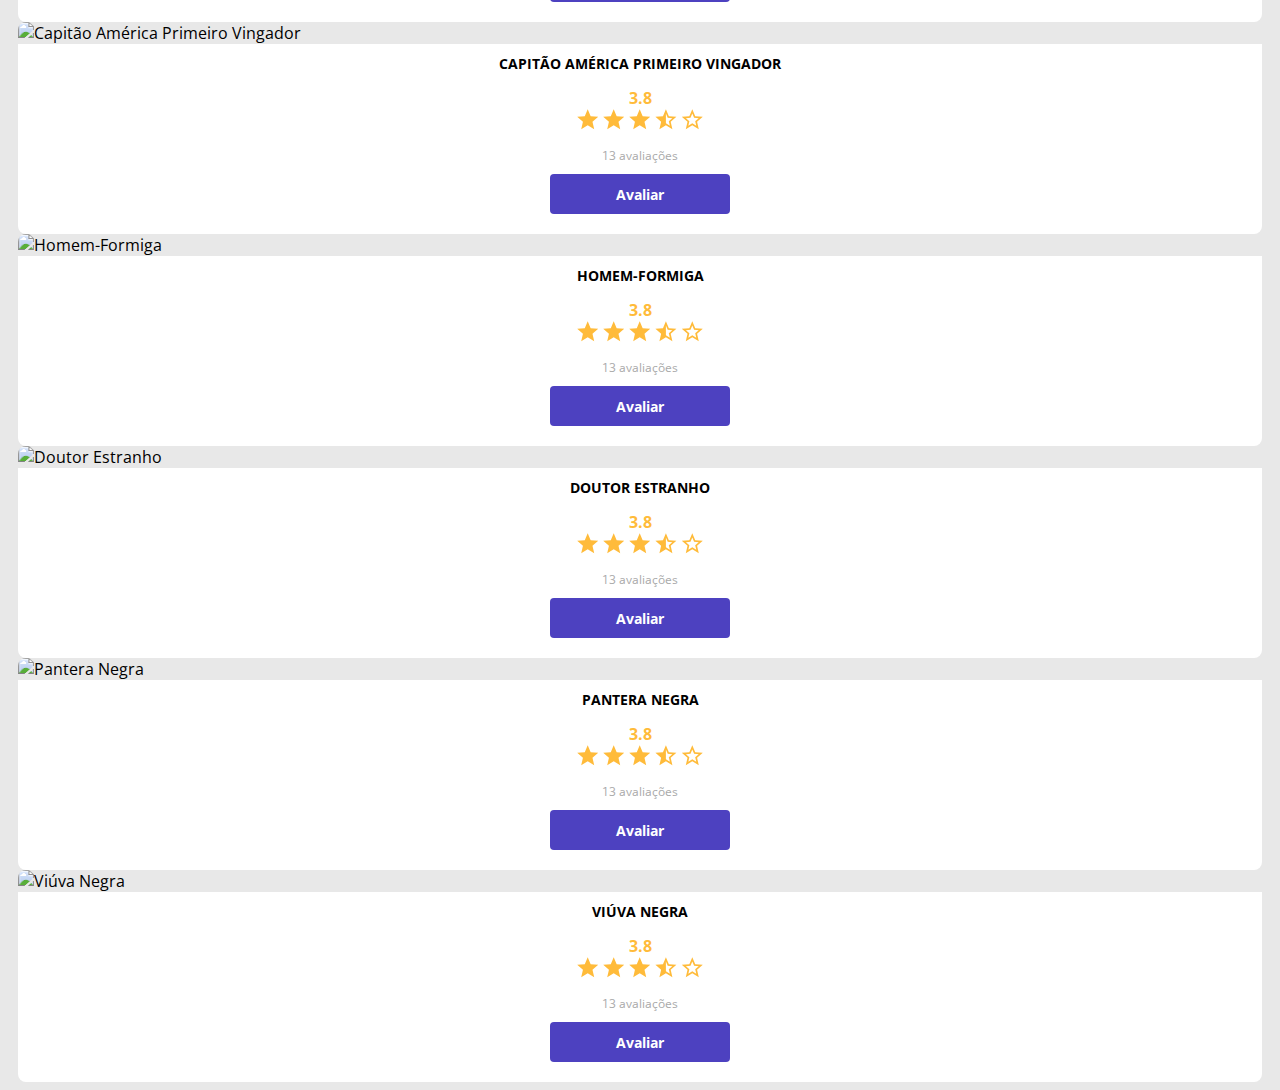
==== commit 657be2f4: "Componente de paginação" ====
--- a/index.html
+++ b/index.html
@@ -19,13 +19,25 @@
         <h1>DSMovie</h1>
         <div class="dsmovie-contatct-container">
           <img src="img/github.svg" alt="GitHub" />
-          <a href="https://github.com/devsuperior">/devsuperior</a>
+          <a href="https://github.com/vicentecljr">/vicentecljr</a>
         </div>
       </nav>
     </header>
 
     <main>
       <section id="dsmovie-card-list" class="container">
+        <div class="dsmovie-pagination-container">
+          <div class="dsmovie-pagination-box">
+            <button disabled>
+              <img src="img/arrow.svg" alt="Voltar" />
+            </button>
+            <p>1 de 23</p>
+            <button class="dsmovie-flip-horizontal">
+              <img src="img/arrow.svg" alt="Próxima" />
+            </button>
+          </div>
+        </div>
+
         <div class="row">
           <div class="col-sm-6 col-lg-4 col-xl-3 mb-3">
             <div class="dsmovie-card">
--- a/css/styles.css
+++ b/css/styles.css
@@ -66,7 +66,7 @@
 }
 
 #dsmovie-card-list {
-  padding: 40px 10px;
+  padding: 0 10px;
 }
 .dsmovie-card {
   width: 100%;
@@ -169,3 +169,49 @@
   align-items: center;
   justify-content: space-between;
 }
+
+.dsmovie-pagination-container {
+  padding: 15px 0;
+  display: flex;
+  justify-content: center;
+}
+
+.dsmovie-pagination-box {
+  width: 180px;
+  display: flex;
+  justify-content: space-between;
+  align-items: center;
+}
+.dsmovie-pagination-box p {
+  margin: 0;
+  font-size: 12px;
+  font-weight: 400;
+  color: var(--color-primary);
+}
+
+.dsmovie-pagination-box button {
+  width: 40px;
+  height: 40px;
+  border: 1px solid var(--color-primary);
+  border-radius: 4px;
+  background-color: var(--white);
+  display: flex;
+  justify-content: center;
+  align-items: center;
+}
+
+.dsmovie-pagination-box button img {
+  filter: brightness(0) saturate(100%) invert(25%) sepia(67%) saturate(1841%)
+    hue-rotate(229deg) brightness(92%) contrast(95%);
+}
+
+.dsmovie-pagination-box button:disabled {
+  border: 1px solid var(--text-light-gray);
+}
+
+.dsmovie-pagination-box button:disabled img {
+  filter: unset;
+}
+.dsmovie-flip-horizontal {
+  transform: rotate(180deg);
+}
